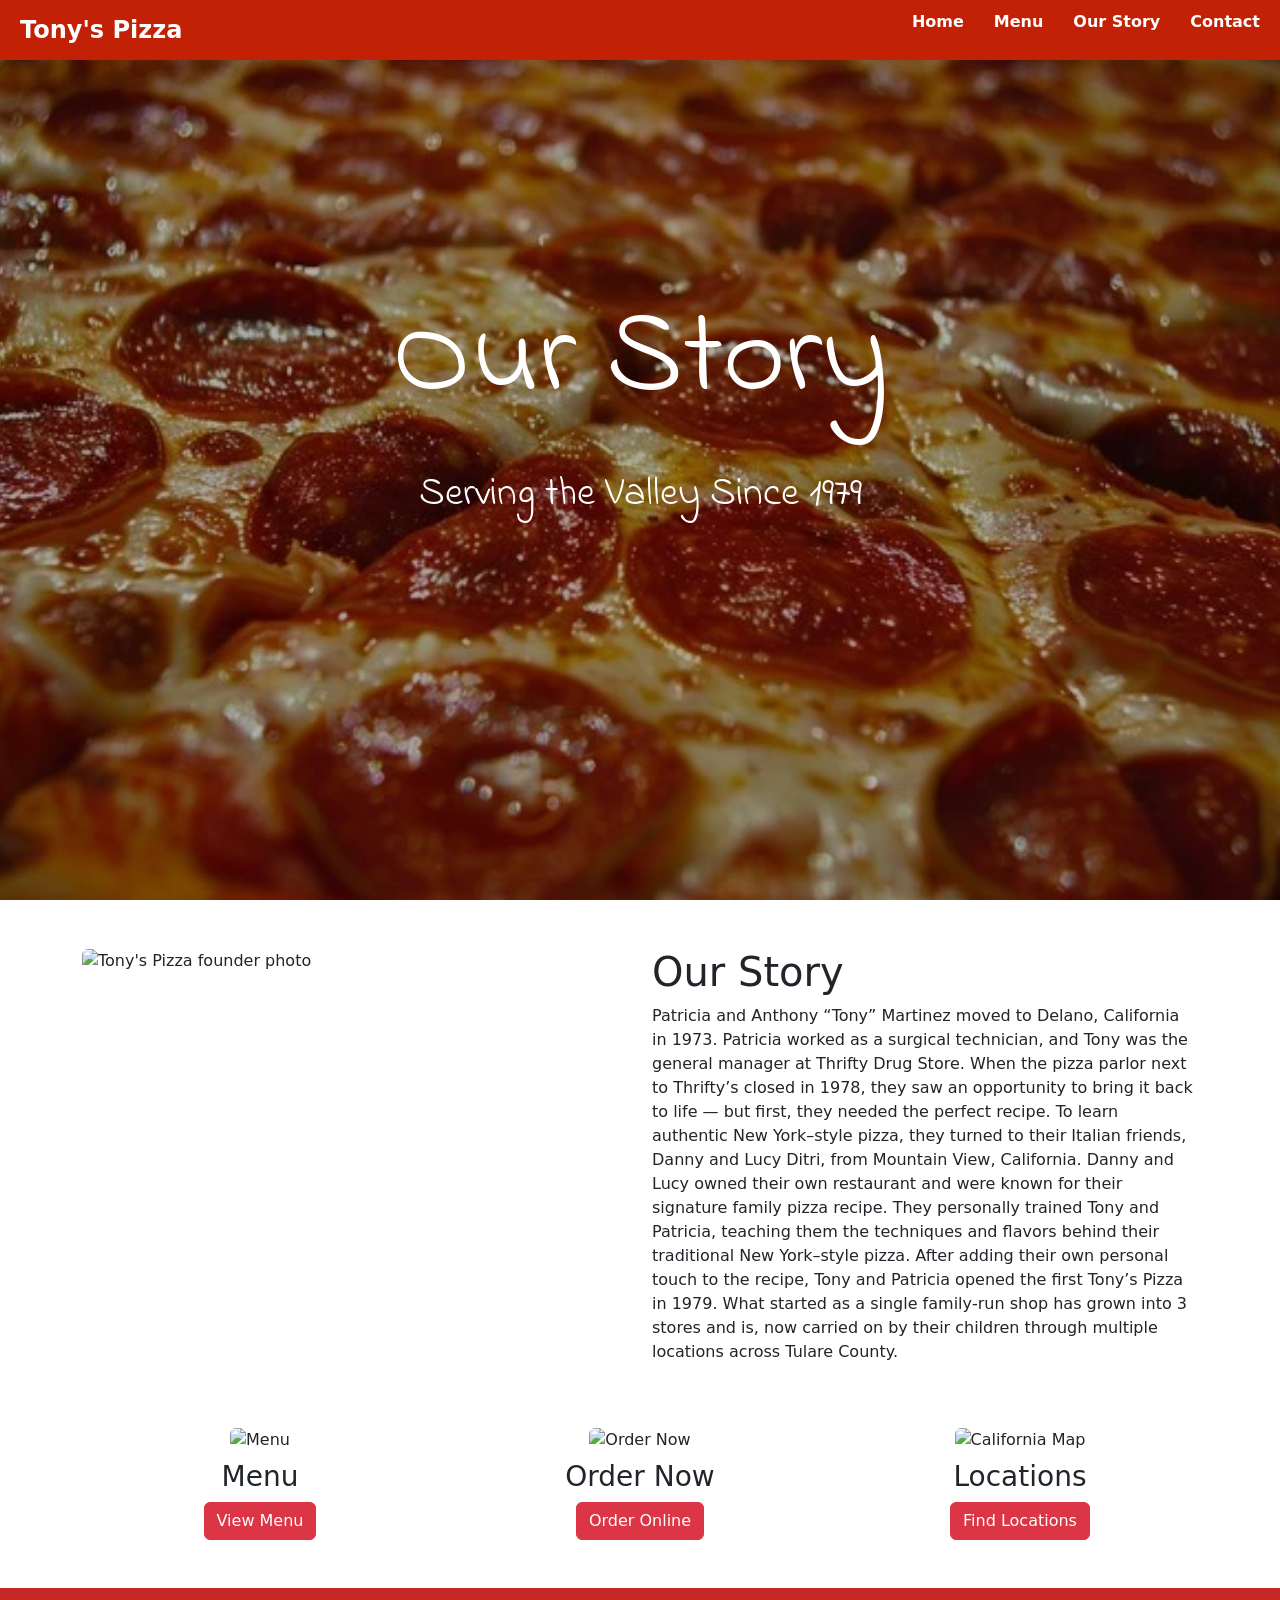
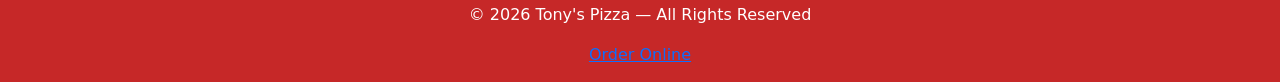
==== about.html @ 79d3ba51 "Add files via upload" ====
<!DOCTYPE html>
<html lang="en">
<head>
  <link rel="preconnect" href="https://fonts.googleapis.com">
<link rel="preconnect" href="https://fonts.gstatic.com" crossorigin>
<link href="https://fonts.googleapis.com/css2?family=Indie+Flower&family=Lacquer&display=swap" rel="stylesheet">
    <meta charset="UTF-8">
    <meta http-equiv="X-UA-Compatible" content="IE=edge">
    <meta name="viewport" content="width=device-width, initial-scale=1.0">
    <link rel="stylesheet" href="style.css">
  <title>About Tony's Pizza</title>
  <link href="https://cdn.jsdelivr.net/npm/bootstrap@5.3.0/dist/css/bootstrap.min.css" rel="stylesheet">


</head>

<body>
   <!-- Header Navigation Bar-->
   <header>
    <nav>
      <div class="logo">Tony's Pizza</div>
      <div class="menu-toggle">☰</div>
   <ul>
  <li><a href="index.html">Home</a></li>
  <li><a href="menu.html">Menu</a></li>
  <li><a href="about.html">Our Story</a></li>
  <li><a href="contact.html">Contact</a></li>
</ul>

    </nav>
  </header>
  <main>
    <!--Hero Section-->
        <section id="hero">
      <h1>Our Story</h1>
      <p>Serving the Valley Since 1979</p>
    </section>
<section class="container my-5" id="our-story">
  <div class="row">

    <!--Left image-->
    <div class="col-md-6">
      <img src="https://static.wixstatic.com/media/2cc490_238cbdfb9d634096a1cfa42272c6f2e7~mv2.jpeg/v1/fill/w_280,h_200,al_c,q_80,usm_0.66_1.00_0.01,enc_avif,quality_auto/GPA_Pic.jpeg" 
           alt="Tony's Pizza founder photo" 
           class="img-fluid rounded">
    </div>

    <!--Text to go on the right-->
    <div class="col-md-6">
      <h1>Our Story</h1>
      <p>
    Patricia and Anthony “Tony” Martinez moved to Delano, California in 1973. Patricia worked as a surgical technician, and Tony was the general manager at Thrifty Drug Store. When the pizza parlor next to Thrifty’s closed in 1978, they saw an opportunity to bring it back to life — but first, they needed the perfect recipe.
To learn authentic New York–style pizza, they turned to their Italian friends, Danny and Lucy Ditri, from Mountain View, California. Danny and Lucy owned their own restaurant and were known for their signature family pizza recipe. They personally trained Tony and Patricia, teaching them the techniques and flavors behind their traditional New York–style pizza.
After adding their own personal touch to the recipe, Tony and Patricia opened the first Tony’s Pizza in 1979. What started as a single family‑run shop has grown into 3 stores and is, now carried on by their children through multiple locations across Tulare County.
      </p>
    </div>

  </div>
</section>
<section class="container my-5" id="about-links">
  <div class="row text-center g-4">

    <!--Menu Button -->
    <div class="col-md-4">
      <img src="https://img.freepik.com/premium-vector/menu-word-hand-lettering-tray-hand-handmade-vector-calligraphy-isolated-white-restaurant_195968-365.jpg" alt="Menu" class="img-fluid rounded mb-2">
      <h3>Menu</h3>
      <a href="menu.html" class="btn btn-danger">View Menu</a>
    </div>

    <!--Order now button-->
    <div class="col-md-4">
      <img src="https://thumbs.dreamstime.com/b/order-now-shopping-cart-white-background-65508048.jpg" alt="Order Now" class="img-fluid rounded mb-2">
      <h3>Order Now</h3>
      <a href="https://tonyspizzaparlors.hungerrush.com/Order/Menu/2#groups" 
         target="_blank" 
         class="btn btn-danger">Order Online</a>
    </div>

    <!--Locations Button-->
    <div class="col-md-4">
      <img src="https://static.vecteezy.com/system/resources/previews/057/979/606/non_2x/california-solid-black-outline-border-map-of-country-area-simple-flat-illustration-vector.jpg" 
     alt="California Map" 
     class="img-fluid rounded mb-2">

      <h3>Locations</h3>
      <a href="contact.html" class="btn btn-danger">Find Locations</a>
    </div>

  </div>
</section>
      <!--Footer-->
<footer>
  <p>© 2026 Tony's Pizza — All Rights Reserved</p>
  <a href="https://tonyspizzaparlors.hungerrush.com/Order/Menu/2#groups" target="_blank">Order Online</a>
</footer>
        <script src="script.js"></script>
</body>
</html>
---- style.css ----
/* Removes default spacing and sets base colors + font */
body {
  margin: 0;
  padding: 0;
  font-family: 'Open Sans', sans-serif;
  color: #333;
}


/* NAVBAR */

/* make it sticky*/
header {
  position: fixed;
  top: 0;
  width: 100%;
  background-color: #c32105; 
  padding: 10px 20px;
  z-index: 999;
}

/* links in row */
nav {
  display: flex;
  justify-content: space-between;
  align-items: center;
}

/* Logo word styling */
.logo {
  color: white;
  font-size: 24px;
  font-weight: bold;
}

/* Navigation links container */
nav ul {
   list-style: none; 
  display: flex;
  gap: 30px; /* space between links */
}

/* Navigation links */
nav a {
  color: white;
  text-decoration: none;
  font-weight: bold;
  transition: all 0.3s ease;
  position: relative;
}
/* Underline animation */
nav a::after {
  content: "";
  position: absolute;
  width: 0%;
  height: 2px;
  left: 0;
  bottom: -5px;
  background-color: #444801;
  transition: width 0.3s ease;
}

/* On hover */
nav a:hover::after {
  width: 100%;
}

nav a:hover {
  color: #351f03;
}

/* HERO section */

/* Main hero container */
#hero {
  position: relative;
  height: 100vh;
  width: 100%;  
  z-index: 1;
}

/* Background image overlay */
#hero::before {
  content: "";
  position: absolute;
  top: 0;
  left: 0;
  width: 100vw;            
  height: 100vh;           
  background: url("Images/hero.jpg") center/cover no-repeat;
  filter: brightness(70%);
  z-index: 0;
}

/* Main hero title */
#hero h1 {
  font-family: "Indie Flower", cursive;
  position: absolute;
  top: 40%;
  left: 50%;
  transform: translate(-50%, -50%); 
  color: white;
  font-size: 120px;
}


/* Hero subtitle */
#hero p {
  font-family: "Indie Flower", cursive;
  position: absolute;
  top: 55%;
  left: 50%;
  transform: translate(-50%, -50%);
  color: white;
  font-size: 40px;
}


/* Pizza cards */

/* Rounds corners of cards */
.card {
  border-radius: 10px;
}

/* Controls image size inside cards */
.card img {
  height: 200px;
  object-fit: cover; /* prevents stretching */
}


/*sides section*/

/* Adds spacing above section */
#other-items {
  margin-top: 50px;
}
/* Image becomes a square tile */
#other-items img {
  width: 120px;
  height: 120px;
  object-fit: cover;
  border-radius: 5px;
  display: block;
  margin: 0 auto;
}


/* Location cards*/

/* Styles each location box */
.location-card {
  background-color: #fff;
  padding: 15px;
  border-radius: 10px;
  margin-bottom: 15px;
}
.btn:active {
  transform: scale(0.90);
}



/* --------------------
   FOOTER
-------------------- */

/* Footer styling */
footer {
  background-color: #c62828;
  color: white;
  text-align: center;
  padding: 15px;
  margin-top: 40px;
}


/* --------------------
   HAMBURGER MENU
-------------------- */

/* Hidden by default (only shows on mobile) */
.menu-toggle {
  display: none;
  font-size: 30px;
  color: white;
  cursor: pointer; /* shows clickable cursor */
}


/* --------------------
   RESPONSIVE DESIGN
-------------------- */

/* Applies styles when screen is mobile size */
@media (max-width: 768px) {

  /* Hides normal nav and turns into dropdown */
  nav ul {
    display: none;
    flex-direction: column;
    background-color: #c62828;
    position: absolute;
    top: 60px;
    right: 0;
    width: 200px;
    padding: 20px;
  }

  /* Shows menu when JS adds "active" class */
  nav ul.active {
    display: flex;
  }

  /* Shows hamburger icon on mobile */
  .menu-toggle {
    display: block;
  }

  /* Smaller text for mobile screens */
  #hero h1 {
    font-size: 40px;
  }

  #hero p {
    font-size: 16px;
  }
}
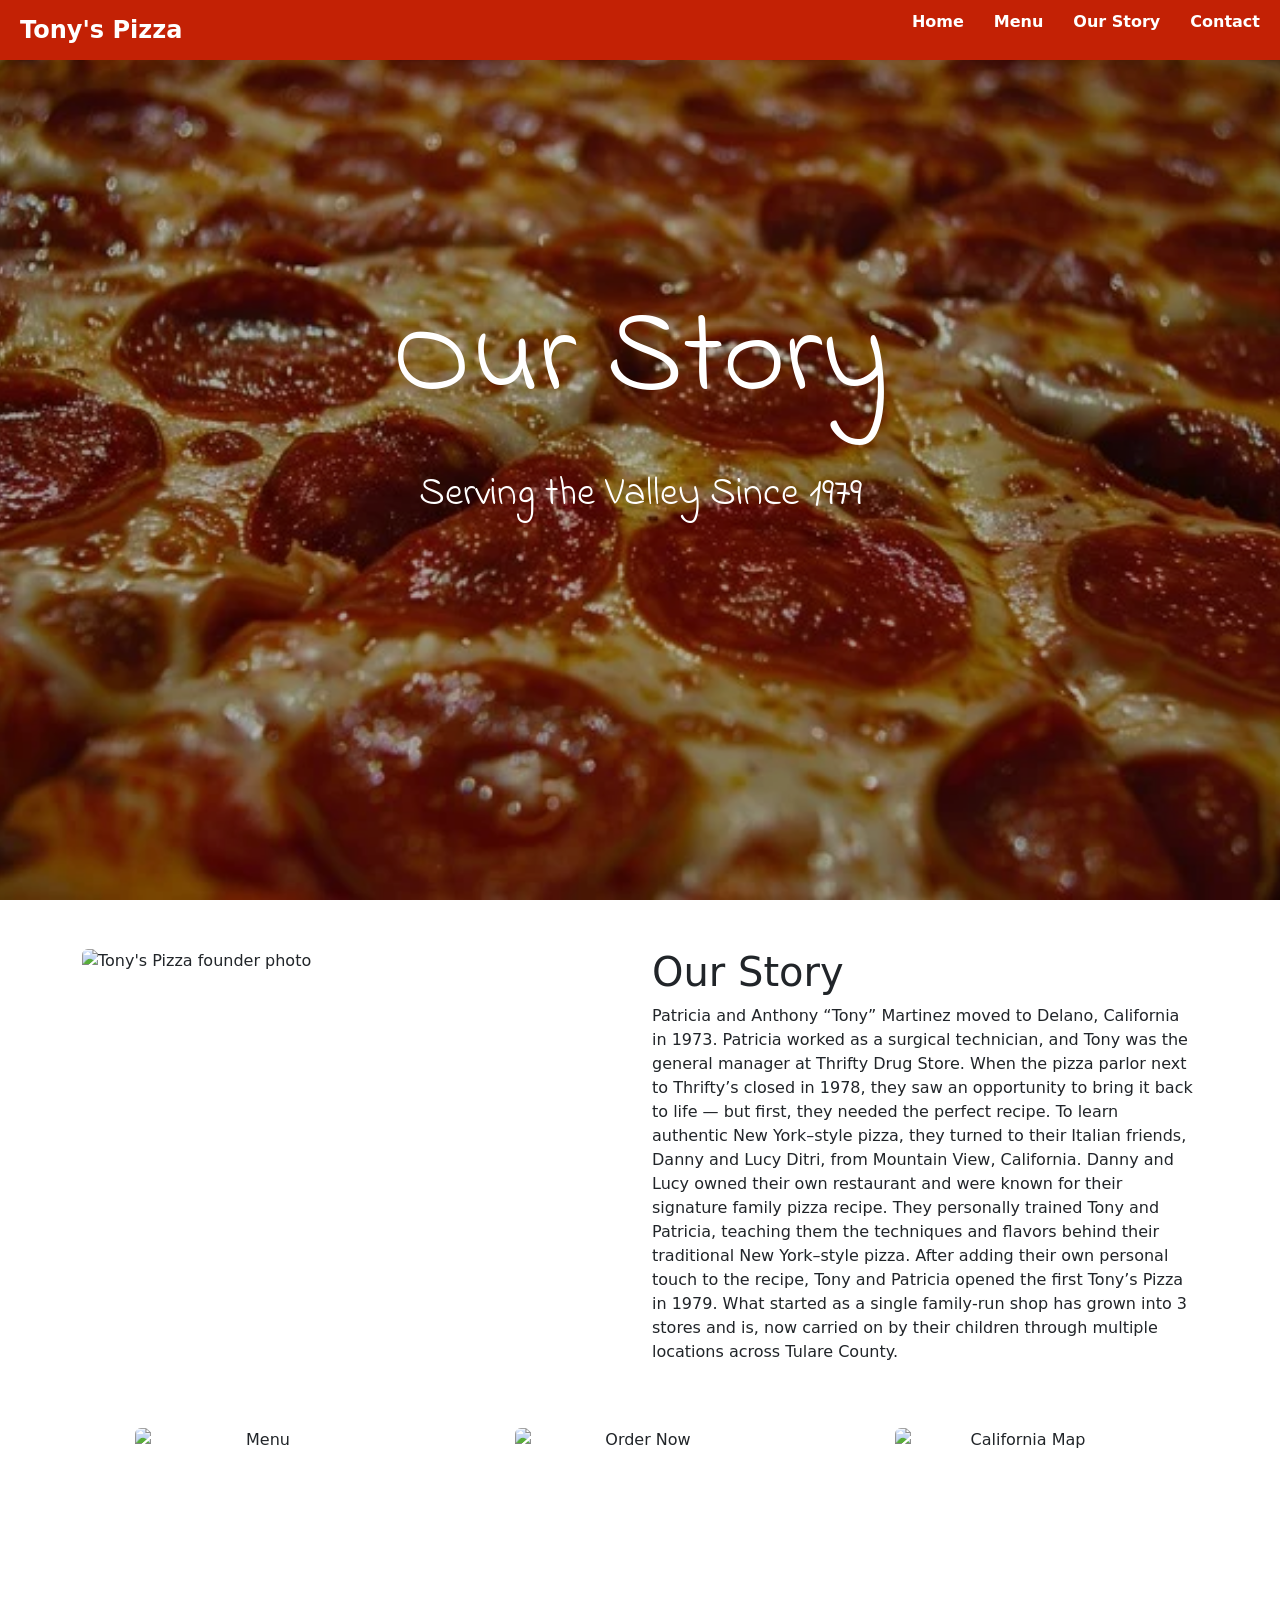
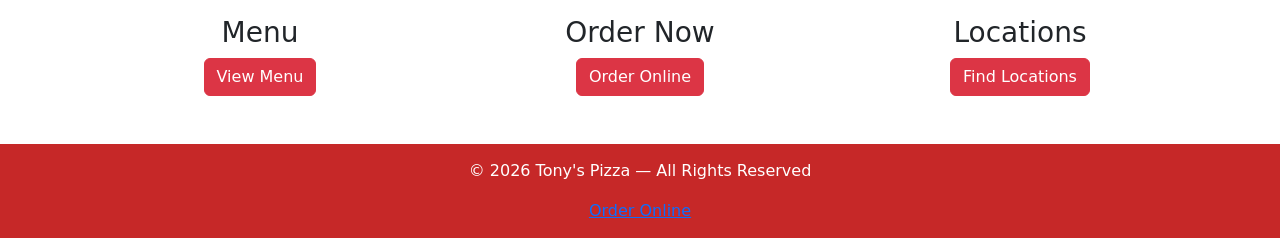
==== commit eebf0f53: "Update about.html" ====
--- a/about.html
+++ b/about.html
@@ -7,7 +7,7 @@
     <meta charset="UTF-8">
     <meta http-equiv="X-UA-Compatible" content="IE=edge">
     <meta name="viewport" content="width=device-width, initial-scale=1.0">
-    <link rel="stylesheet" href="style.css">
+    <link rel="stylesheet" href="about.css">
   <title>About Tony's Pizza</title>
   <link href="https://cdn.jsdelivr.net/npm/bootstrap@5.3.0/dist/css/bootstrap.min.css" rel="stylesheet">
 
@@ -42,7 +42,7 @@
     <div class="col-md-6">
       <img src="https://static.wixstatic.com/media/2cc490_238cbdfb9d634096a1cfa42272c6f2e7~mv2.jpeg/v1/fill/w_280,h_200,al_c,q_80,usm_0.66_1.00_0.01,enc_avif,quality_auto/GPA_Pic.jpeg" 
            alt="Tony's Pizza founder photo" 
-           class="img-fluid rounded">
+           class="rounded">
     </div>
 
     <!--Text to go on the right-->
@@ -95,4 +95,4 @@
 </footer>
         <script src="script.js"></script>
 </body>
-</html>+</html>
--- a/about.css
+++ b/about.css
@@ -0,0 +1,196 @@
+
+/* Removes default spacing and sets base colors + font */
+body {
+  margin: 0;
+  padding: 0;
+  font-family: 'Open Sans', sans-serif;
+  color: #333;
+}
+
+
+/* NAVBAR */
+
+/* make it sticky*/
+header {
+  position: fixed;
+  top: 0;
+  width: 100%;
+  background-color: #c32105; 
+  padding: 10px 20px;
+  z-index: 999;
+}
+
+/* links in row */
+nav {
+  display: flex;
+  justify-content: space-between;
+  align-items: center;
+}
+
+/* Logo word styling */
+.logo {
+  color: white;
+  font-size: 24px;
+  font-weight: bold;
+}
+
+/* Navigation links container */
+nav ul {
+   list-style: none; 
+  display: flex;
+  gap: 30px; /* space between links */
+}
+
+/* Navigation links */
+nav a {
+  color: white;
+  text-decoration: none;
+  font-weight: bold;
+  transition: all 0.3s ease;
+  position: relative;
+}
+/* Underline animation */
+nav a::after {
+  content: "";
+  position: absolute;
+  width: 0%;
+  height: 2px;
+  left: 0;
+  bottom: -5px;
+  background-color: #444801;
+  transition: width 0.3s ease;
+}
+
+/* On hover */
+nav a:hover::after {
+  width: 100%;
+}
+
+nav a:hover {
+  color: #351f03;
+}
+
+/* HERO section */
+#our-story img {
+  width: 600px;
+  height: auto;
+}
+
+
+/* Main hero container */
+#hero {
+  position: relative;
+  height: 100vh;
+  width: 100%;  
+  z-index: 1;
+}
+
+/* Background image overlay */
+#hero::before {
+  content: "";
+  position: absolute;
+  top: 0;
+  left: 0;
+  width: 100vw;            
+  height: 100vh;           
+  background: url("Images/hero.jpg") center/cover no-repeat;
+  filter: brightness(70%);
+  z-index: 0;
+}
+
+/* Main hero title */
+#hero h1 {
+  font-family: "Indie Flower", cursive;
+  position: absolute;
+  top: 40%;
+  left: 50%;
+  transform: translate(-50%, -50%); 
+  color: white;
+  font-size: 120px;
+}
+
+
+/* Hero subtitle */
+#hero p {
+  font-family: "Indie Flower", cursive;
+  position: absolute;
+  top: 55%;
+  left: 50%;
+  transform: translate(-50%, -50%);
+  color: white;
+  font-size: 40px;
+}
+
+/*about links section made uniform*/
+#about-links img {
+  width: 250px;    
+  height: 180px;    
+  object-fit: cover; 
+  border-radius: 10px;
+  display: block;
+  margin: 0 auto 10px auto;
+}
+
+/*FOOTER*/
+
+/* Footer styling */
+footer {
+  background-color: #c62828;
+  color: white;
+  text-align: center;
+  padding: 15px;
+  margin-top: 40px;
+}
+/*Button animation shrink when clicked*/
+.btn:active {
+  transform: scale(0.90);
+}
+
+/* HAMBURGER MENU */
+
+/* Hidden by default (only shows on mobile) */
+.menu-toggle {
+  display: none;
+  font-size: 30px;
+  color: white;
+  cursor: pointer; /* shows clickable cursor */
+}
+
+
+/* RESPONSIVE DESIGN*/
+
+/* Applies styles when screen is mobile size */
+@media (max-width: 768px) {
+
+  /* Hides normal nav and turns into dropdown */
+  nav ul {
+    display: none;
+    flex-direction: column;
+    background-color: #c62828;
+    position: absolute;
+    top: 60px;
+    right: 0;
+    width: 200px;
+    padding: 20px;
+  }
+
+  /* Shows menu when JS adds "active" class */
+  nav ul.active {
+    display: flex;
+  }
+
+  /* Shows hamburger icon on mobile */
+  .menu-toggle {
+    display: block;
+  }
+
+  /* Smaller text for mobile screens */
+  #hero h1 {
+    font-size: 40px;
+  }
+
+  #hero p {
+    font-size: 16px;
+  }
+  
+}
